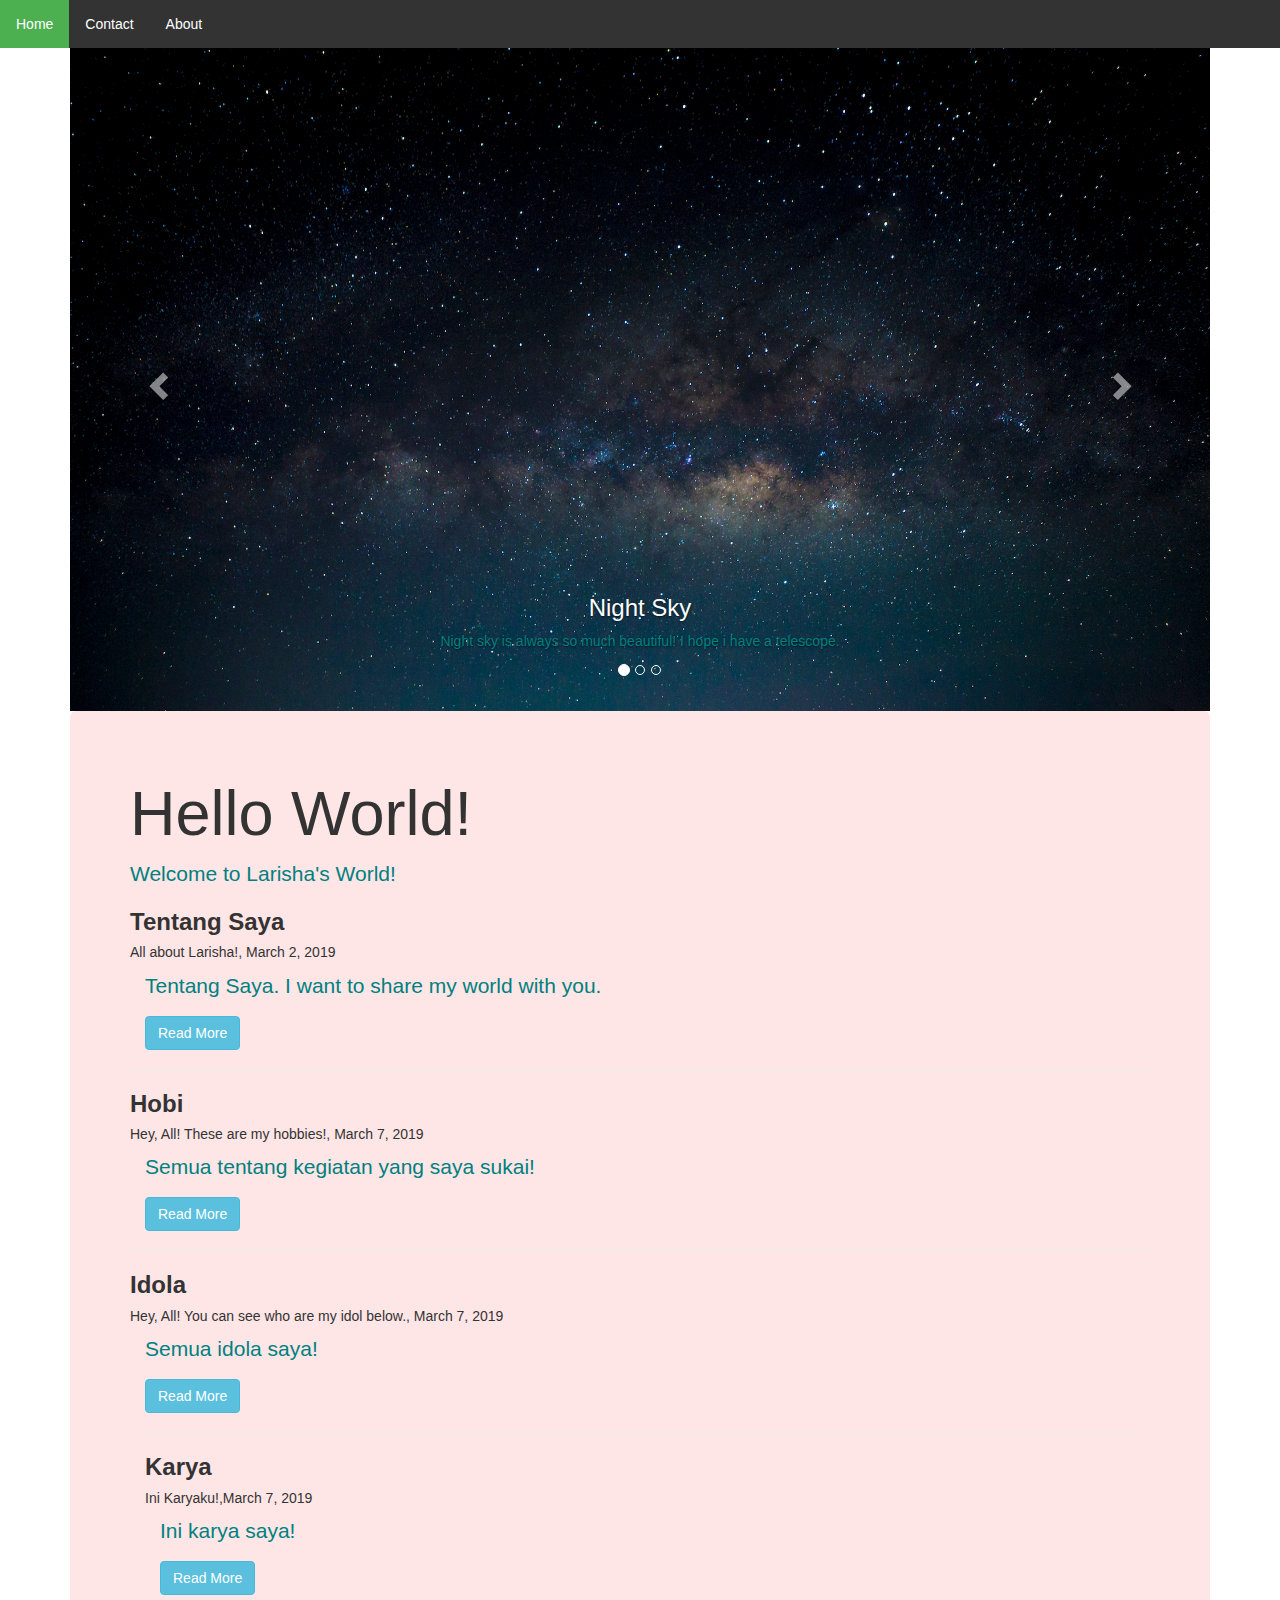
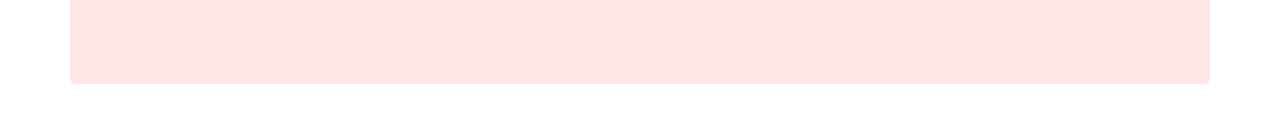
==== index.html @ 8df5a56e "Update index.html" ====
<!DOCTYPE html>
<html>
<head>
	<title>Larisha kirana Maharani</title>
	<div id="index.html"></div>
	<link rel="stylesheet" type="text/css" href="css/style.css">
	 <meta charset="utf-8">
  <meta name="viewport" content="width=device-width, initial-scale=1">
  <link rel="stylesheet" href="https://maxcdn.bootstrapcdn.com/bootstrap/3.4.0/css/bootstrap.min.css">
  <script src="https://ajax.googleapis.com/ajax/libs/jquery/3.3.1/jquery.min.js"></script>
  <script src="https://maxcdn.bootstrapcdn.com/bootstrap/3.4.0/js/bootstrap.min.js"></script>
</head>
</head>
<body>
  <ul class="topnav">
  <li><a class="active" href="index.html">Home</a></li>
  <li><a class:"active" href="about.html">Contact</a></li>
  <li class="active"><a href="trueabout.html">About</a></li>
</ul>
	<div class="container">
  <div id="myCarousel" class="carousel slide" data-ride="carousel">
    <!-- Indicators -->
    <ol class="carousel-indicators">
      <li data-target="#myCarousel" data-slide-to="0" class="active"></li>
      <li data-target="#myCarousel" data-slide-to="1"></li>
      <li data-target="#myCarousel" data-slide-to="2"></li>
    </ol>

    <!-- Wrapper for slides -->
    <div class="carousel-inner">

      <div class="item active">
        <img src="sky.png" alt="sky" style="width:100%;">
        <div class="carousel-caption">
          <h3>Night Sky</h3>
          <p class="white">Night sky is always so much beautiful! I hope i have a telescope.</p>
        </div>
      </div>

      <div class="item">
        <img src="bogor.png" alt="bogor" style="width:100%;">
        <div class="carousel-caption">
          <p class="white">Bogor is ma city!</p>
        </div>
      </div>
    
      <div class="item">
        <img src="map.png" alt="map" style="width:100%;">
        <div class="carousel-caption">
          <h3>Map</h3>
          <p class="white">I wish one day i can travel around the world!</p>
        </div>
      </div>
  
    </div>

    <!-- Left and right controls -->
    <a class="left carousel-control" href="#myCarousel" data-slide="prev">
      <span class="glyphicon glyphicon-chevron-left"></span>
      <span class="sr-only">Previous</span>
    </a>
    <a class="right carousel-control" href="#myCarousel" data-slide="next">
      <span class="glyphicon glyphicon-chevron-right"></span>
      <span class="sr-only">Next</span>
    </a>
  </div>
</div>
		<div class="container">
  <div style="background-color: #ffe6e6;" class="jumbotron">
		<h1>Hello World!</h1>
		<p>Welcome to Larisha's World!</p>
	<div style="background-color: #ffe6e6;">

<div class="w4row">
<div class="w3-col l8 s12">
  <div class="w3-card-4 w3-margin w3-white">
    <div class="w3-container">
      <h3><b>Tentang Saya</b></h3>
      <h5>All about Larisha!, <span class="w3-opacity">March 2, 2019</span></h5>
    </div>
<div class="container">
  <p>Tentang Saya. I want to share my world with you.</p>
  <button type="button" class="btn btn-info" data-toggle="collapse" data-target="#demo">Read More</button>
  <div id="demo" class="collapse">
	 

<img src="lars.png" alt="Lasrisha" height="200" width="200">
	  <li style="background-color:lavender;"> Nama : Larisha Kirana Maharani</li>
   <li style="background-color: #ffe6e6;">TTL   : Bogor, 23 Juli 2002</li>
   <li style="background-color: #ffe6e6;"> Agama: Islam</li>
	  
<p class="small" style=>Halo! Saya Larisha, anak pertama dari 5 bersaudara. Sejak lahir saya tinggal di Bogor walaupun orangtua saya orang Sumedang. Pendidikan saya:</p>

												<li>1. TK IT Aliya</li>
												<li>2. SD IT Aliya</li>
												<li>3. SMP Negeri 1 Bogor</li>
												<li>4. SMK-SMAK Bogor</li>		

<p class="small">Saya punya banyak cita-cita. Dulu saat SD, saya ingin di lab. Alhamdulillah, sekarang saya sekolah di tempat yang punya banyak lab. Seru, tapi ternyata tidak seenak yang saya pikirkan. Banyak lapsus, LKS dan sobat-sobatnya. </p>

<p class="small">Di atas ada foto saya bersama Fadia, she is my bestie since 10 grade. Sayangnya, kini kami tidak sekelas lagi karena saya pindah ke PSG. Banyak hal yang saya sukai, mulai dari keju, hingga makanan lainnya. Saya juga suka anime, K-pop, dan akhir-akhir ini mulai nonton chinese drama karena mulai bosan dengan drama korea.   </p>
	  
	<div class="container">
  <h2>Give Me A Comment!</h2>
<form action="/action_page.php">
    <div class="form-group">
      <label for="cmt">Comment:</label>
      <input type="Comment" class="form-control" id="cmt" placeholder="Enter comment" name="cmt">
    </div>
    <div class="checkbox">
      <label><input type="checkbox" name="remember"> Remember me</label>
    </div>
    <button type="submit" class="btn btn-default" href="thankyou.html">Submit</button>
  </form>
        
        <div class="w3-col m4 w3-hide-small">
          <p><span class="w3-padding-large w3-right"><b>Comments  </b> <span class="w3-tag">0</span></span></p>
	
</div>
</div>

</div>
        </div>
      </div>
    </div>
  </div>
  <hr>
	  <div class="w4row">
<div class="w3-col l8 s12">
  <div class="w3-card-4 w3-margin w3-white">
    <div class="w3-container">
      <h3><b>Hobi</b></h3>
      <h5>Hey, All! These are my hobbies!, <span class="w3-opacity">March 7, 2019</span></h5>
    </div>
<div class="container">
  <p>Semua tentang kegiatan yang saya sukai!</p>
  <button type="button" class="btn btn-info" data-toggle="collapse" data-target="#demo1">Read More</button>
  <div id="demo1" class="collapse">
   <img src="XI.6-Larisha Kirana Maharani-hobi.png" class="img-rounded" alt="Cinque Terre" width="220" height="250">
   <p class="small">Banyak kegiatan yang saya sukai, salah satunya adalah memasak. Banyak faktor mengapa saya menjadikan memasak sebagi hobi saya, salah satunya karena saya suka makanan. Apalagi yang gratis dan enak. Sebenarnya, saya tidak begitu mahir memasak, bahkan bisa dibilang sangat payah. Saya malah sering dilarang Ibu kalau ingin memasak sendiri. Karena pasti kacau, dapur kacau, makanan sudah pasti.</p>
  
	<div class="container">
  <h2>Give Me A Comment!</h2>
  <form action="/action_page.php">
    <div class="form-group">
      <label for="cmt">Comment:</label>
      <input type="Comment" class="form-control" id="cmt" placeholder="Enter comment" name="cmt">
    </div>
    <div class="checkbox">
      <label><input type="checkbox" name="remember"> Remember me</label>
    </div>
    <button type="submit" class="btn btn-default" href="thankyou.html">Submit</button>
  </form>
        
        <div class="w3-col m4 w3-hide-small">
          <p><span class="w3-padding-large w3-right"><b>Comments  </b> <span class="w3-tag">0</span></span></p>
	
</div>

</div>
      </div>
    </div>
  </div>
  </div>
  <hr>
	  
	  <div class="w4col l8 s12">
  <div class="w3-card-4 w3-margin w3-white">
    <div class="w3-container">
      <h3><b>Idola</b></h3>
      <h5>Hey, All! You can see who are my idol below., <span class="w3-opacity">March 7, 2019</span></h5>
    </div>
<div class="container">
  <p>Semua idola saya!</p>
  <button type="button" class="btn btn-info" data-toggle="collapse" data-target="#demo3">Read More</button>
  <div id="demo3" class="collapse">
    <div class="row">
    <div class="relative" class="col-sm-6" style="background-color:lavender;">.<img src="XI.6-Larisha-idola.png" class="img-rounded" alt="Habibie" width="350" height="236">  <p>Idola saya ada banyak, salah satunya mantan presiden kita, B.J. Habibie</p></div>
	<div class="relative" class="col-sm-6" style="background-color:lavender;">.<p class="small">Idola saya ada banyak. Pertama, B.J Habibie, saya mengidolakan beliau sejak SD karena kecakapannya dalam banyak hal. Dari buku-buku yang saya baca, beliau tidak memperoleh hal itu secara instan. Tetapi melalui perjuangan. Beliau menginspirasi saya untuk terus berjuang agar saya sukses di masa depan. </p>
    <div class="relative"class="col-sm-4" style="background-color:lavender;">.<img src="v.png" class="img-rounded" alt="v" width="240" height="250"> 
  	<p>Kedua, ada Kim Taehyung. Bisa dibilang, dari dulu saya ini army </p></div>
    <div class="relative" class="col-sm-4" style="background-color:lavender;">.<img src="lay.png" class="img-rounded" alt="lay" width="170" height="236"> 
    	<p>Ketiga ada Zhang Yixing atau Lay. Member EXO asal China</p></div>
	     <div class="relative" class="col-sm-4" style="background-color:lavender;">.<img src="baekhyun.png" class="img-rounded" alt="baek" width="210" height="250">  <p>Keempat, Byun Baekhyun. Dia ini salah satu member EXO</p></div>
	<div class="relative" class="col-sm-12" style="background-color:lavender;">.<img src="do.png" class="img-rounded" alt="baek" width="190" height="250">  <p>Kelima, D.O dia juga member EXO</p></div>
	  
	<div class="container">
  <h2>Give Me A Comment!</h2>
  <form action="/action_page.php">
    <div class="form-group">
    <div class="form-group">
      <label for="cmt">Comment:</label>
      <input type="Comment" class="form-control" id="cmt" placeholder="Enter comment" name="cmt">
    </div>
    <div class="checkbox">
      <label><input type="checkbox" name="remember"> Remember me</label>
    </div>
    <button type="submit" class="btn btn-default" href="thankyou.html">Submit</button>
  </form>
        
        <div class="w3-col m4 w3-hide-small">
          <p><span class="w3-padding-large w3-right"><b>Comments  </b> <span class="w3-tag">0</span></span></p>
	
</div>
  
	
</div>
</div>
</div>
 </div>
 </div>

  
<hr>

  <div class="w4row">
<div class="w3-col l8 s12">
  <div class="w3-card-4 w3-margin w3-white">
    <div class="w3-container">
      <h3><b>Karya</b></h3>
      <h5>Ini Karyaku!,<span class="w3-opacity">March 7, 2019</span></h5>
    </div>
<div class="container">
  <p>Ini karya saya!</p>
  <button type="button" class="btn btn-info" data-toggle="collapse" data-target="#demo4">Read More</button>
  <div id="demo4" class="collapse">
    <img src="XI.6-Larisha-animation.gif" class="img-rounded" alt="Cinque Terre" width="220" height="250"> 
   <p class="small">Ini karya pertama saya, sebuah animasi yang merupakan tugas dari labkom untuk siswa kelas 11, termasuk saya. Masih belum bagus sih, tapi saya akan berusaha untuk menciptakan yang lebih baik dari ini. Waktu itu, saya buat ini malam-malam. Bukan H-1 dikumpulkan juga sih, cuma tetap saja, saya yang pertamakali membuat animasi harus meminta pengarahan dari sana-sini.</p>
  
	<div class="container">
  <h2>Give Me A Comment!</h2>
  <form action="/action_page.php">
    <div class="form-group">
    <div class="form-group">
      <label for="cmt">Comment:</label>
      <input type="Comment" class="form-control" id="cmt" placeholder="Enter comment" name="cmt">
    </div>
    <div class="checkbox">
      <label><input type="checkbox" name="remember"> Remember me</label>
    </div>
    <button type="submit" class="btn btn-default" href="thankyou.html">Submit</button>
  </form>
        
        <div class="w3-col m4 w3-hide-small">
          <p><span class="w3-padding-large w3-right"><b>Comments  </b> <span class="w3-tag">0</span></span></p>
	
</div>
</div>
</div>
      </div>
    </div>
  </div>
  </div>
	  </div>
		   </div>
	  
  <hr>
  

</html>
---- css/style.css ----
body 
h1	{color:#001a1a;}
	h2 {color:#001a1a;}
		li	{color:#008080;}
			p {color:#008080;}

#nav{
		border: double 3px #0086b3;
		margin: 10px 5px 15px 20px;
		padding: 15px 10px 10px 15px
}
#nav a{
		text-decoration: none;
		color:#33ccff;
}
ul.topnav {
  list-style-type: none;
  margin: 0;
  padding: 0;
  overflow: hidden;
  background-color: #333;
}

ul.topnav li {float: left;}

ul.topnav li a {
  display: block;
  color: white;
  text-align: center;
  padding: 14px 16px;
  text-decoration: none;
}
	

ul.topnav li a:hover:not(.active) {background-color: #111;}

ul.topnav li a.active {background-color: #4CAF50;}

ul.topnav li.right {float: right;}
p.small {font-size:1vw;}
@media screen and (max-width: 600px) {
  ul.topnav li.right, 
  ul.topnav li {float: none;}
}
<style>
body,h1,h2 {font-family: "Raleway", sans-serif}
</style>
p.white {color:white;}
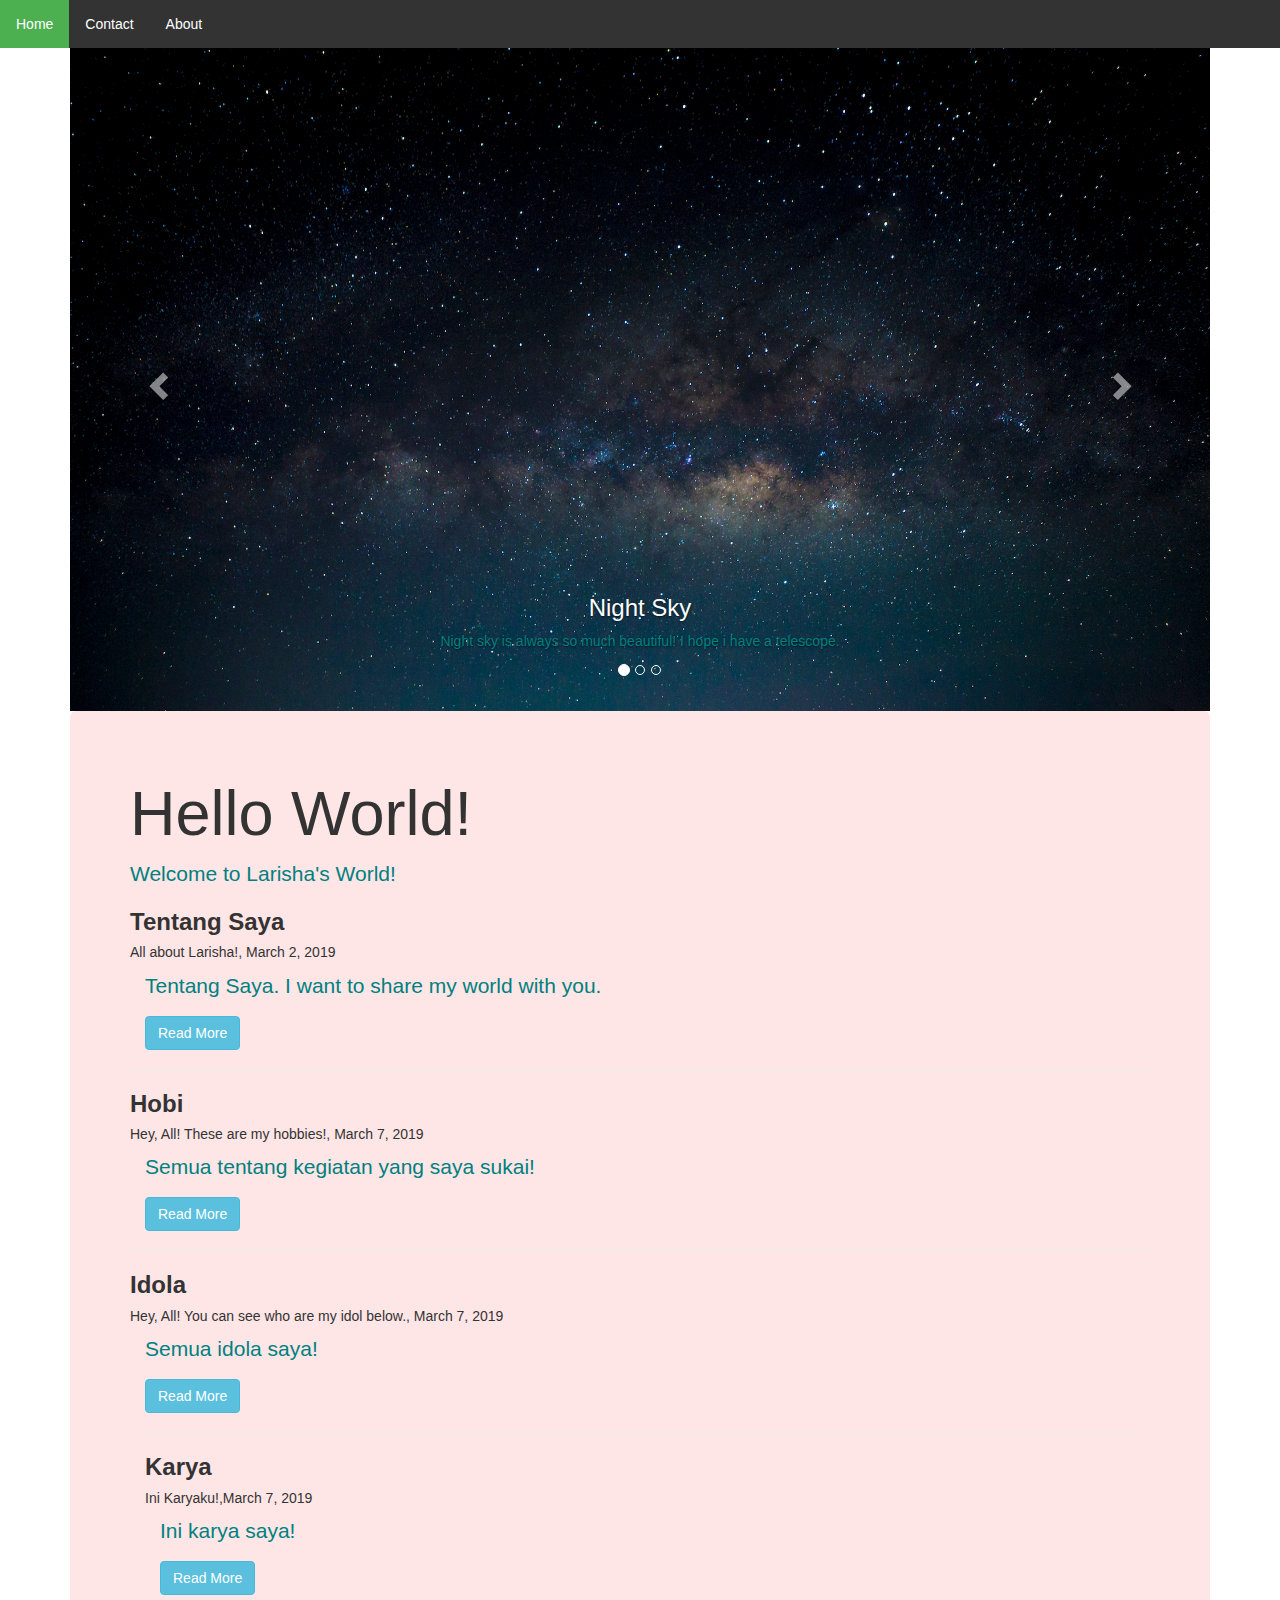
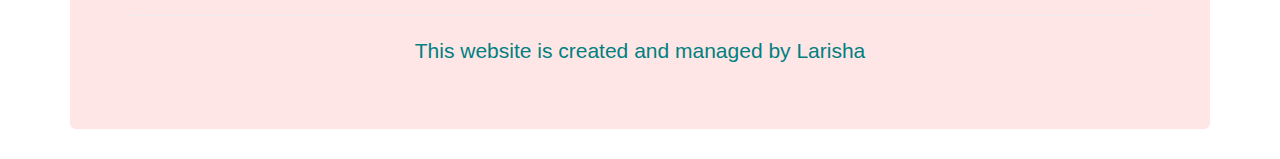
==== commit da5b78f7: "Update index.html" ====
--- a/index.html
+++ b/index.html
@@ -255,6 +255,9 @@
 		   </div>
 	  
   <hr>
-  
+  <footer class="container-fluid text-center">
+  <p>This website is created and managed by Larisha</p>
+</footer>
+
 
 </html>
--- a/css/style.css
+++ b/css/style.css
@@ -1,4 +1,4 @@
-body 
+body {background-color:#ffe6e6;} 
 h1	{color:#001a1a;}
 	h2 {color:#001a1a;}
 		li	{color:#008080;}
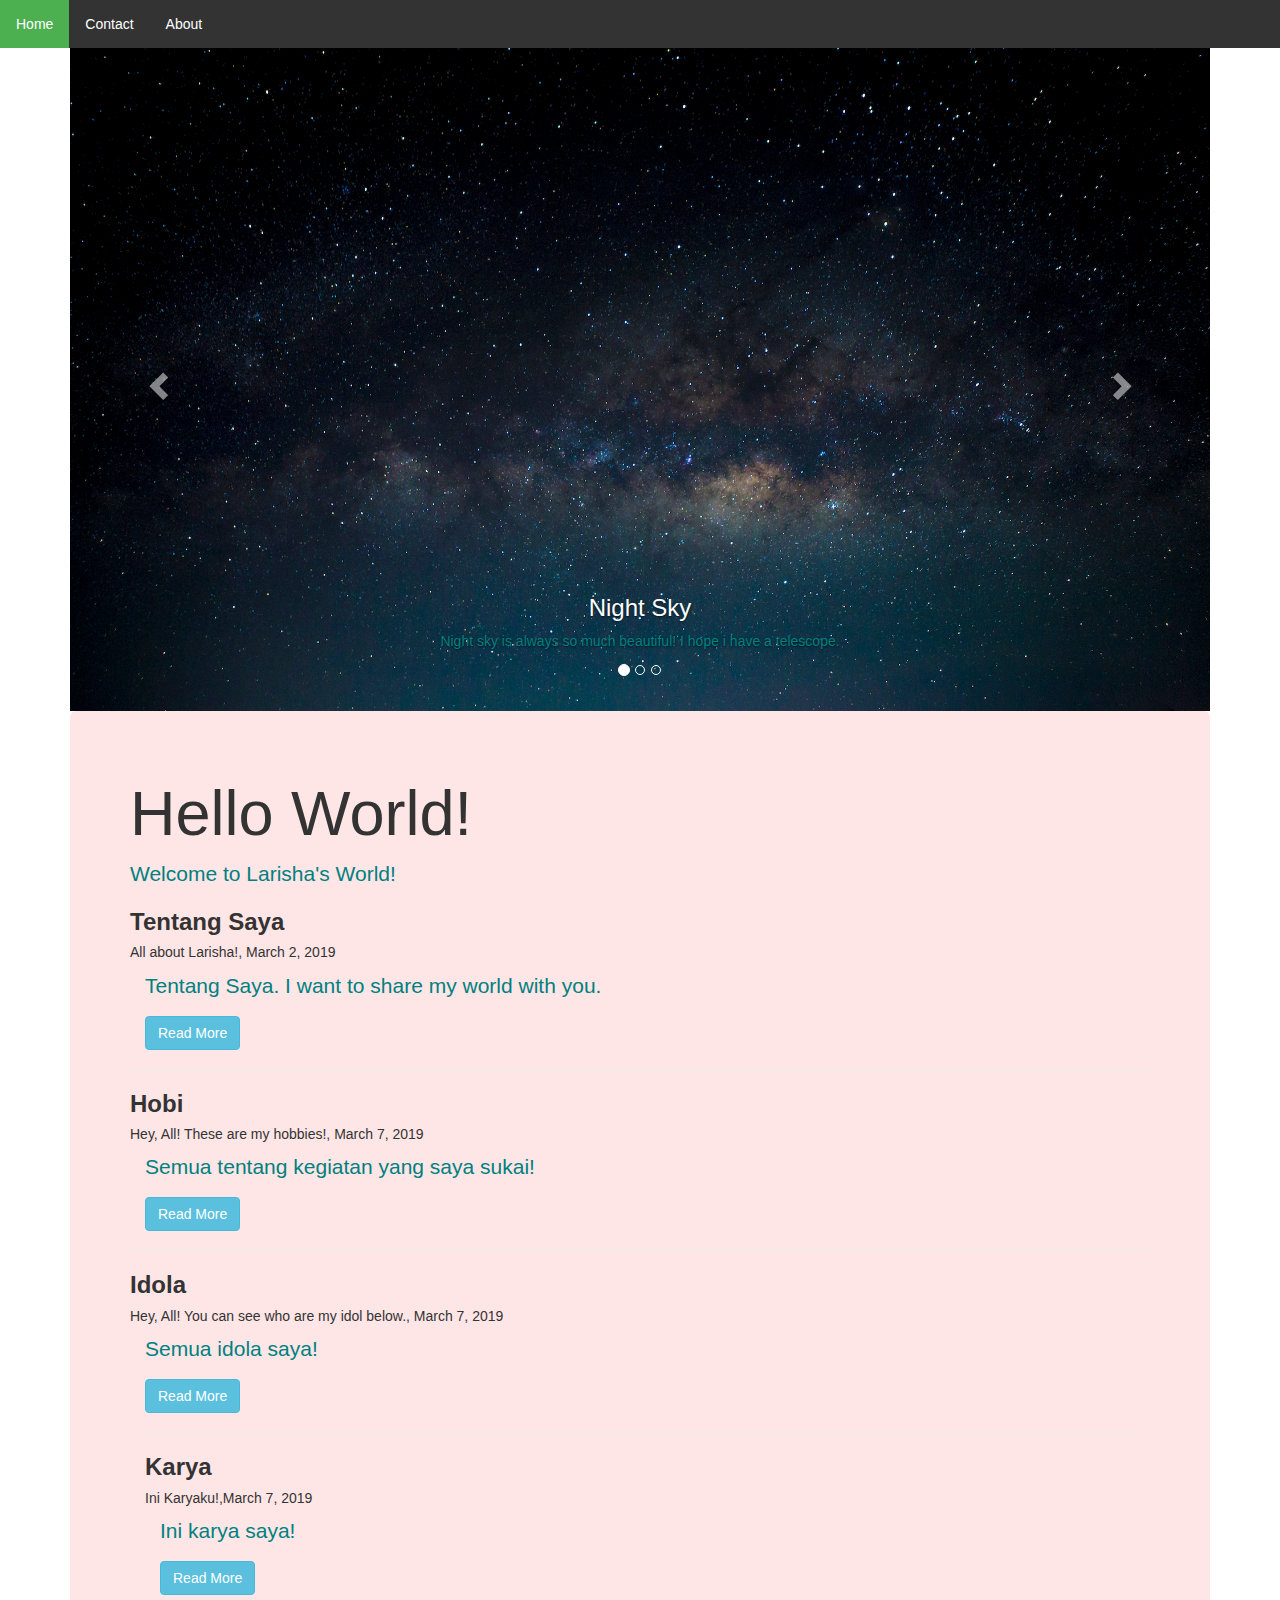
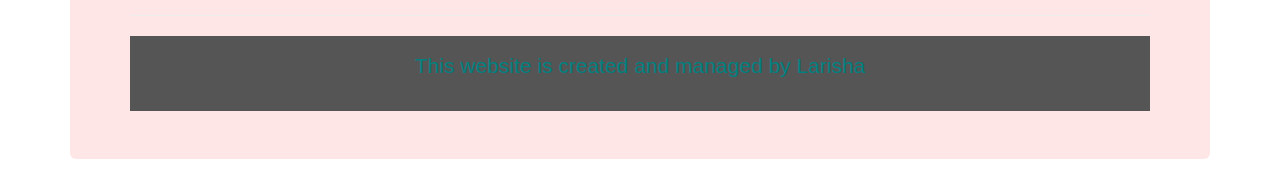
==== commit 1c60fe64: "Update index.html" ====
--- a/index.html
+++ b/index.html
@@ -9,6 +9,39 @@
   <link rel="stylesheet" href="https://maxcdn.bootstrapcdn.com/bootstrap/3.4.0/css/bootstrap.min.css">
   <script src="https://ajax.googleapis.com/ajax/libs/jquery/3.3.1/jquery.min.js"></script>
   <script src="https://maxcdn.bootstrapcdn.com/bootstrap/3.4.0/js/bootstrap.min.js"></script>
+	<style>
+    /* Remove the navbar's default margin-bottom and rounded borders */ 
+    .navbar {
+      margin-bottom: 0;
+      border-radius: 0;
+    }
+    
+    /* Set height of the grid so .sidenav can be 100% (adjust as needed) */
+    .row.content {height: 450px}
+    
+    /* Set gray background color and 100% height */
+    .sidenav {
+      padding-top: 20px;
+      background-color: #f1f1f1;
+      height: 100%;
+    }
+    
+    /* Set black background color, white text and some padding */
+    footer {
+      background-color: #555;
+      color: white;
+      padding: 15px;
+    }
+    
+    /* On small screens, set height to 'auto' for sidenav and grid */
+    @media screen and (max-width: 767px) {
+      .sidenav {
+        height: auto;
+        padding: 15px;
+      }
+      .row.content {height:auto;} 
+    }
+  </style>
 </head>
 </head>
 <body>
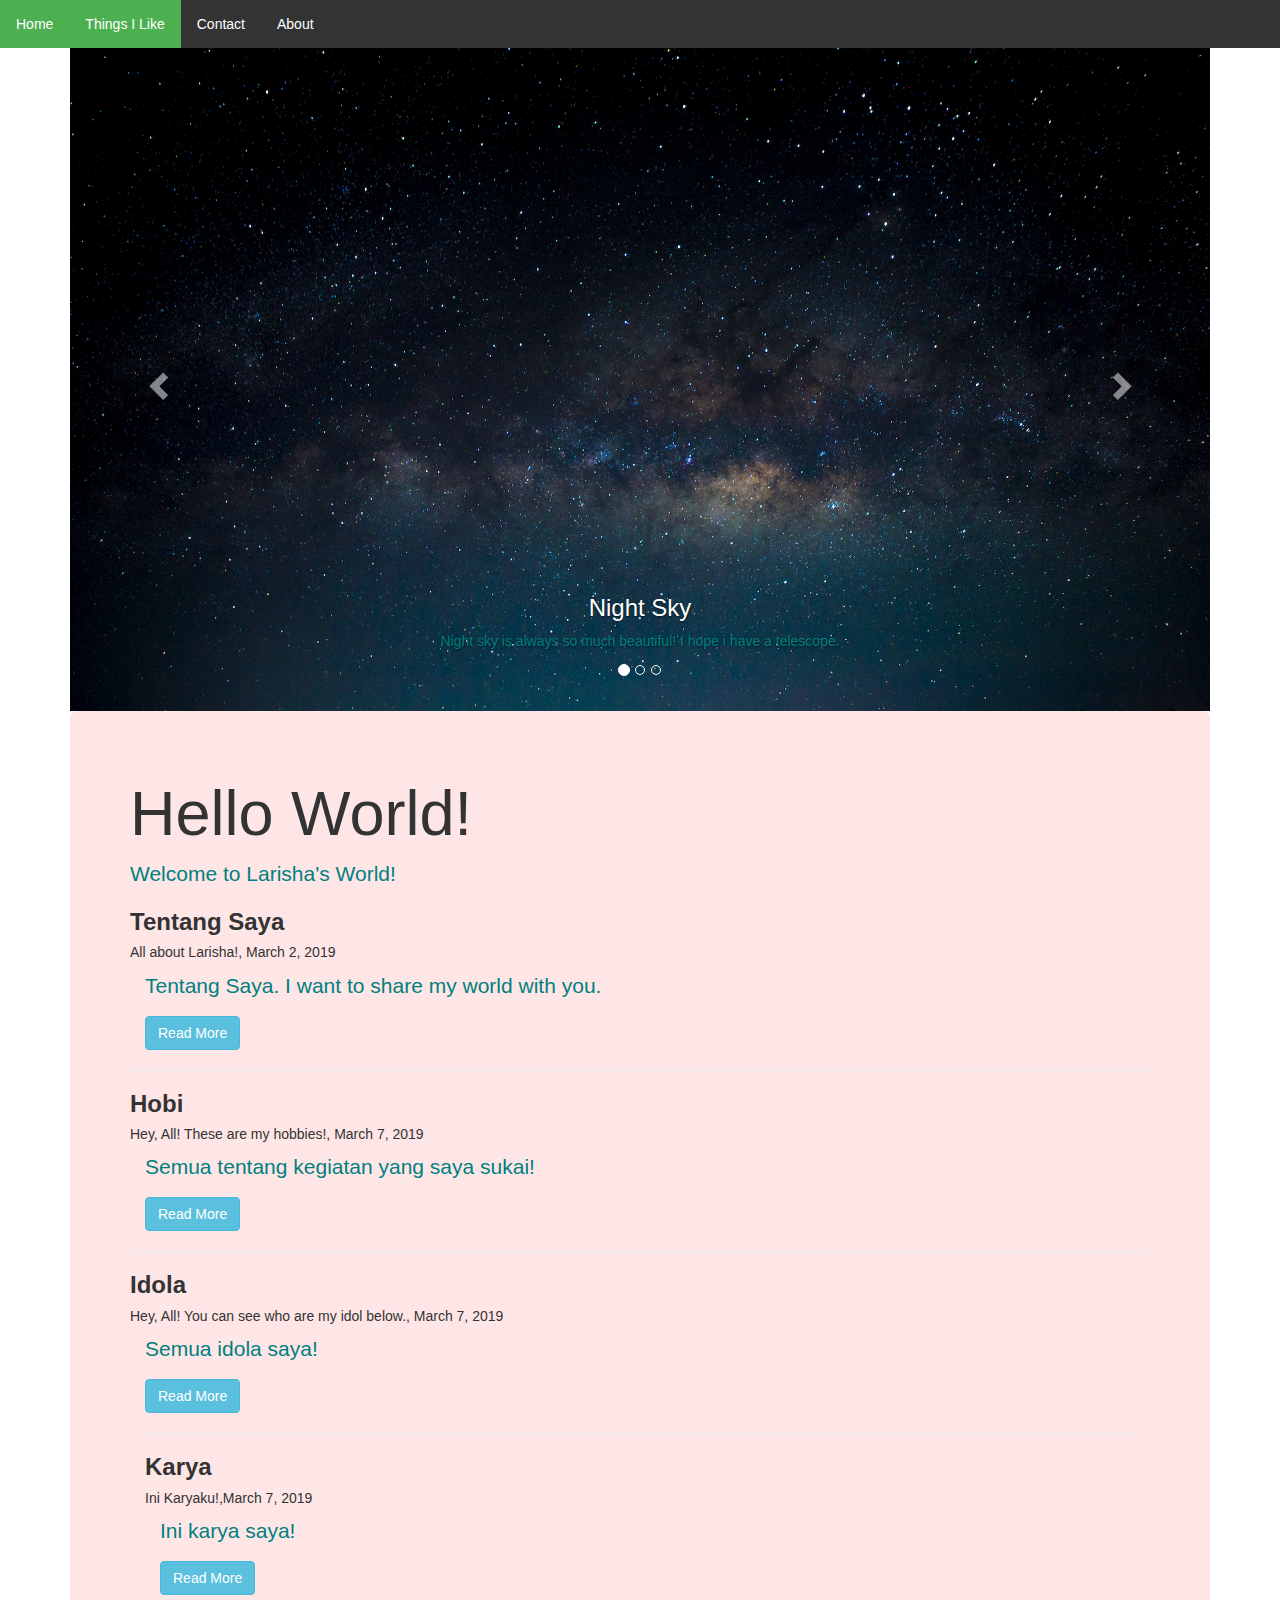
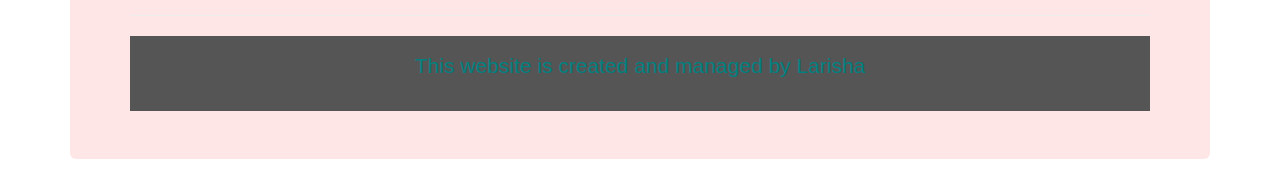
==== commit b3faac23: "Update index.html" ====
--- a/index.html
+++ b/index.html
@@ -47,8 +47,10 @@
 <body>
   <ul class="topnav">
   <li><a class="active" href="index.html">Home</a></li>
+<li><a class="active" href="like.html">Things I Like</a></li>
   <li><a class:"active" href="about.html">Contact</a></li>
   <li class="active"><a href="trueabout.html">About</a></li>
+	
 </ul>
 	<div class="container">
   <div id="myCarousel" class="carousel slide" data-ride="carousel">
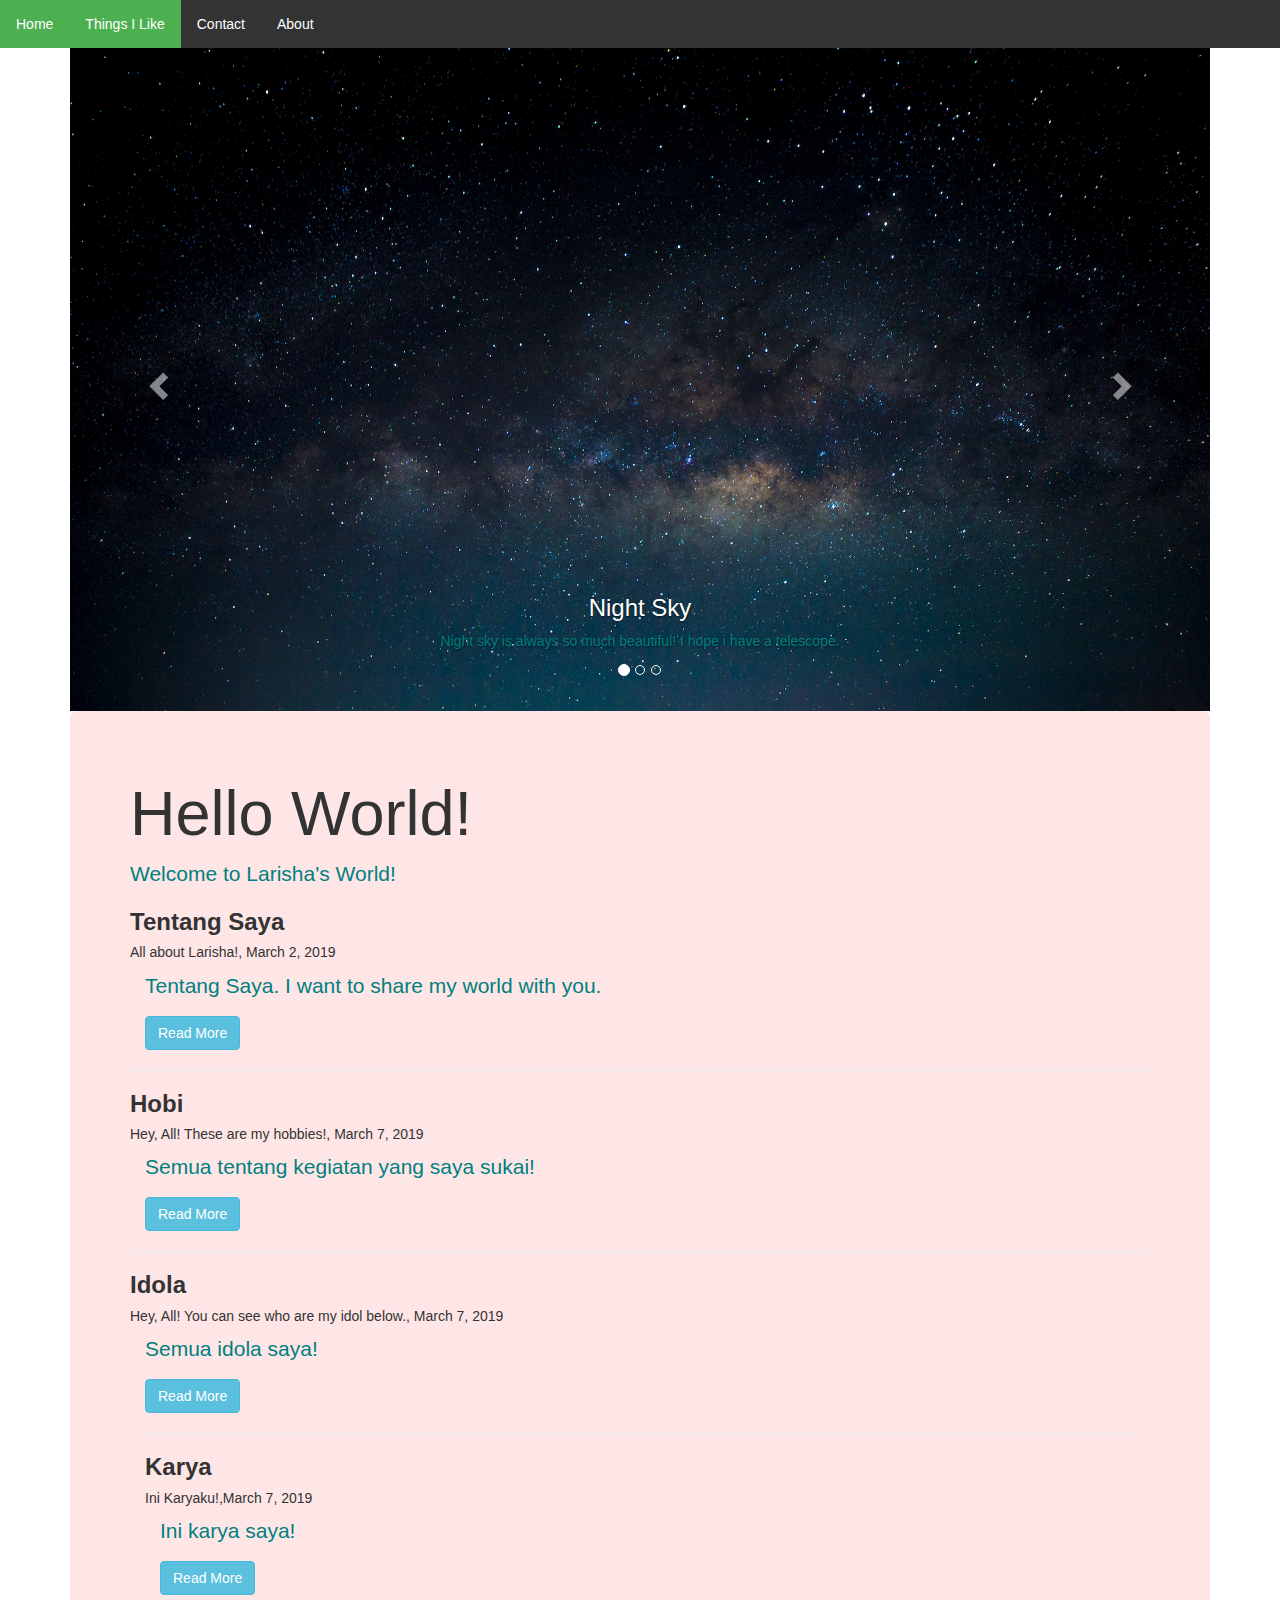
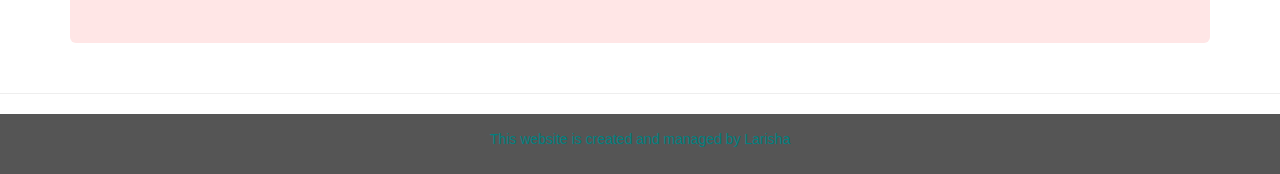
==== commit b1927366: "Update index.html" ====
--- a/index.html
+++ b/index.html
@@ -288,7 +288,12 @@
   </div>
 	  </div>
 		   </div>
-	  
+	  </div>
+	  </div>
+		  </div>
+		</div>
+	  </div>
+			</div>
   <hr>
   <footer class="container-fluid text-center">
   <p>This website is created and managed by Larisha</p>
